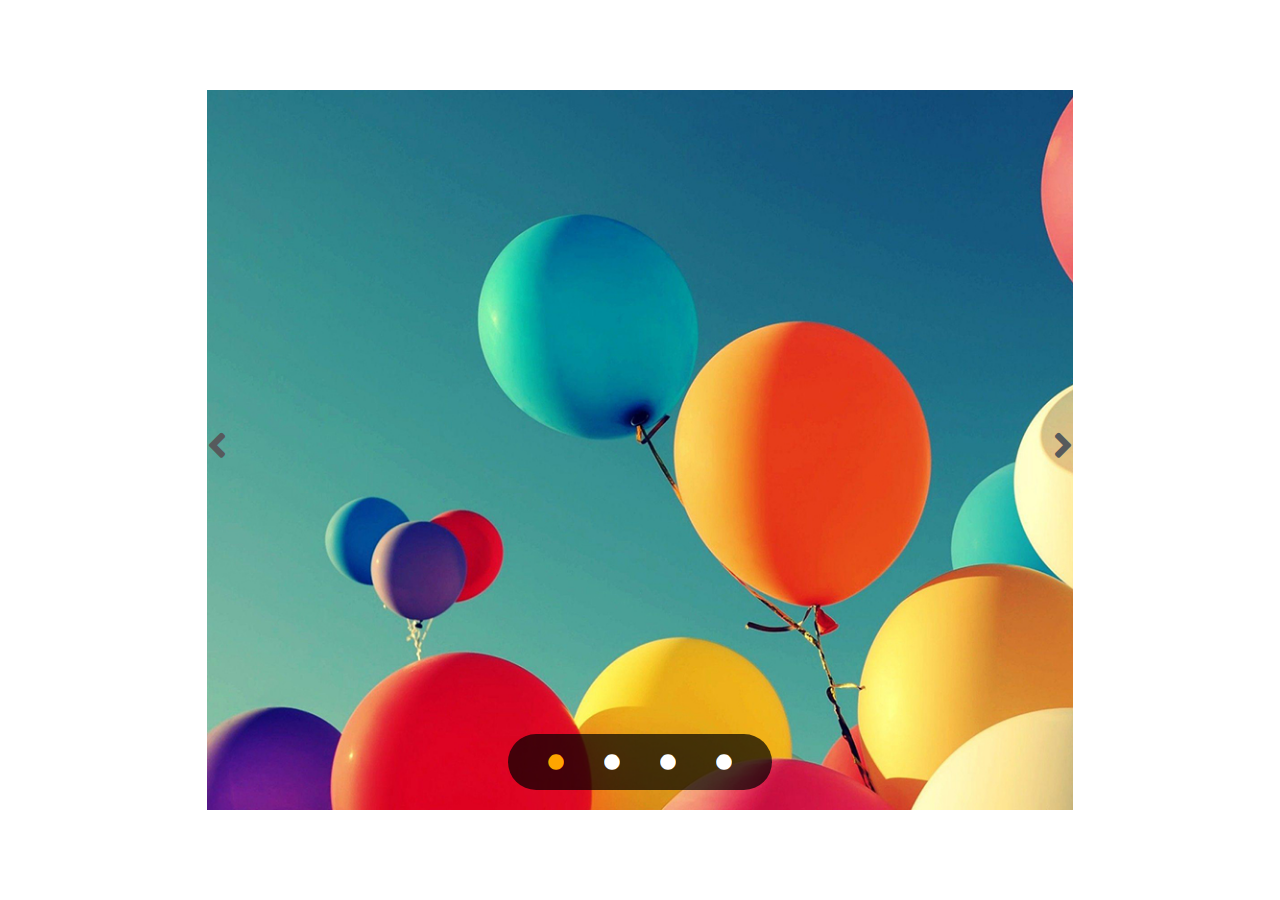
==== bonus/index.html @ 84b50ee6 "fix layout , now it's responsive" ====
<!DOCTYPE html>
<html lang="en" dir="ltr">

<head>
    <meta charset="utf-8">
    <link href="https://fonts.googleapis.com/css?family=Lato" rel="stylesheet">
    <link rel="stylesheet" href="https://stackpath.bootstrapcdn.com/bootstrap/4.3.1/css/bootstrap.min.css"
        integrity="sha384-ggOyR0iXCbMQv3Xipma34MD+dH/1fQ784/j6cY/iJTQUOhcWr7x9JvoRxT2MZw1T" crossorigin="anonymous">

    <link rel="stylesheet" href="https://use.fontawesome.com/releases/v5.5.0/css/all.css">
    <link rel="stylesheet" href="style/style.css">
    
    <title>Slider</title>
</head>

<body>
    <div class="container">
        <div class="slider-wrapper">
            <div class="prev">
                <i class="fas fa-angle-left"></i>
            </div>
            <div class="images">
                <img class="active first"
                    src="img/wp1837959.jpg"
                    alt="">
                <img src="img/mongolfiere.jpg" alt="">
                <img src="img/night.jpg" alt="">
                <img class="last" src="img/redNature.jpg"
                    alt="">
            </div>
            <div class="next">
                <i class="fas fa-angle-right"></i>
            </div>
            <div class="nav">
                <i class="fas fa-circle active first"></i>
                <i class="fas fa-circle"></i>
                <i class="fas fa-circle"></i>
                <i class="fas fa-circle last"></i>
            </div>
        </div>
    </div>
<script src="https://ajax.googleapis.com/ajax/libs/jquery/3.3.1/jquery.min.js"></script>
    <script src="js/script.js"></script>
</body>

</html>
---- bonus/style/style.css ----
* {
    margin: 0;
    padding: 0;
    box-sizing: border-box;
    font-family: 'Lato';
    overflow: hidden;
}
.container {
    display: flex;
    margin: 0 auto;
    width: 70%;
    height: 100vh;
}
.slider-wrapper {
    position: relative;
    margin: auto;
    width: 100%;
    height: 80%;
}
.slider-wrapper .images {
    height: 100%;
    text-align: center;
}
.slider-wrapper .images img {
    display: none;
    height: 100%;
}
.slider-wrapper .images img.active {
    display: inline-block;
}
.prev, .next {
    position: absolute;
    color: #565a5c;
    top: 50%;
    left: 0;
    transform: translateY(-50%);
    font-size: 40px;
    cursor: pointer;
}
.next {
    left: auto;
    right: 0;
}
.nav {
    position: absolute;
    left: 50%;
    bottom: 20px;
    transform: translateX(-50%);
    padding: 20px;
    border-radius: 999px;
    background: rgba(0,0,0,.7);
    color: white;
}
.nav > i {
    margin: 0 20px;
}
.nav > i.active {
    color: orange;
}
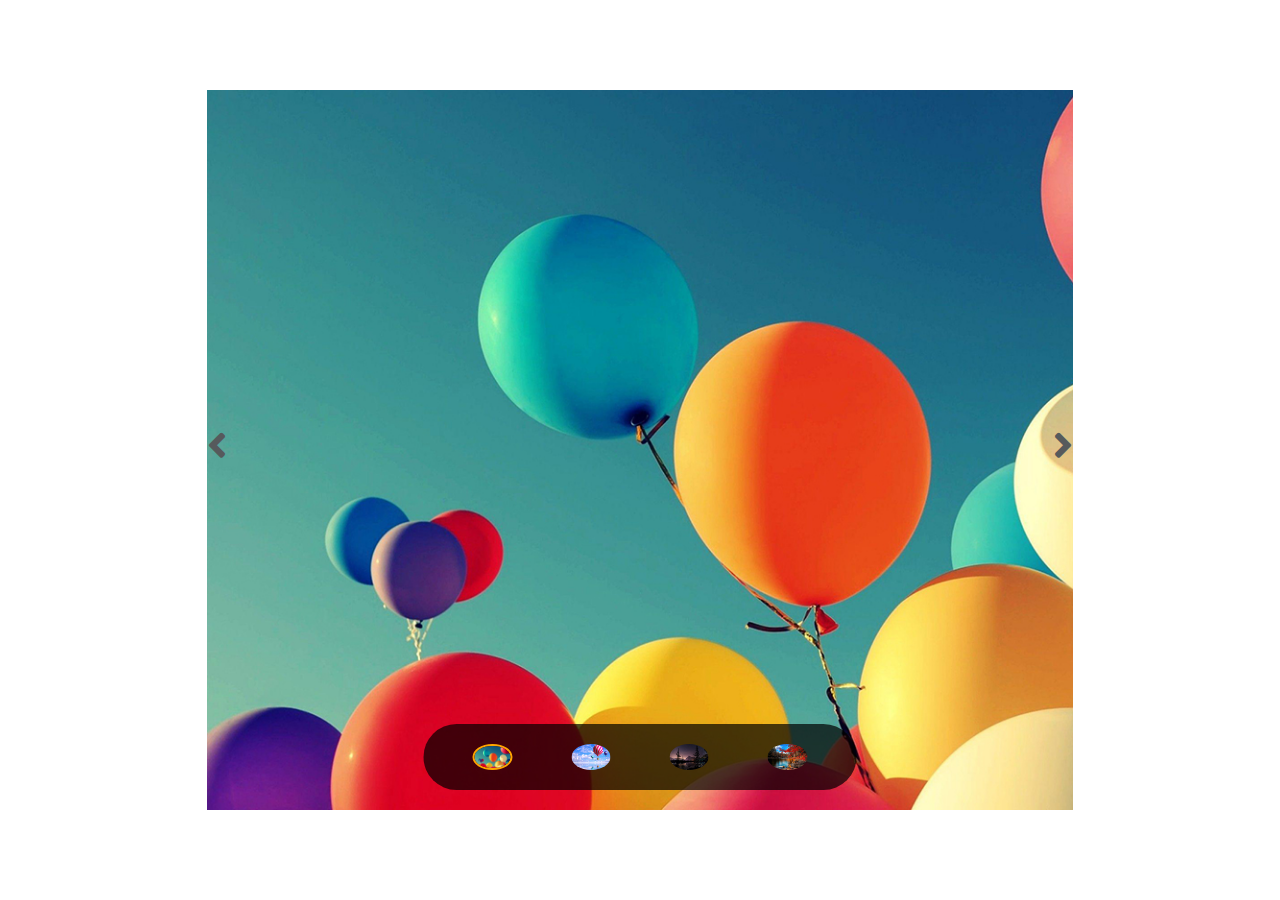
==== commit 4c72cbf6: "add preview" ====
--- a/bonus/index.html
+++ b/bonus/index.html
@@ -31,11 +31,11 @@
             <div class="next">
                 <i class="fas fa-angle-right"></i>
             </div>
-            <div class="nav">
-                <i class="fas fa-circle active first"></i>
-                <i class="fas fa-circle"></i>
-                <i class="fas fa-circle"></i>
-                <i class="fas fa-circle last"></i>
+            <div class="nav justify-content-around">
+                <img class="active first border" src="img/wp1837959.jpg" alt="">
+                <img src="img/mongolfiere.jpg" alt="">
+                <img src="img/night.jpg" alt="">
+                <img class="last" src="img/redNature.jpg" alt="">
             </div>
         </div>
     </div>
--- a/bonus/style/style.css
+++ b/bonus/style/style.css
@@ -50,10 +50,21 @@
     border-radius: 999px;
     background: rgba(0,0,0,.7);
     color: white;
+    display:flex;
+    /* flex-wrap: nowrap; */
 }
-.nav > i {
+.nav > img {
     margin: 0 20px;
 }
 .nav > i.active {
     color: orange;
+}
+
+.border{
+    border:2px solid orange !important;
+}
+
+.nav > img{
+    width:10%;
+    border-radius: 50%;
 }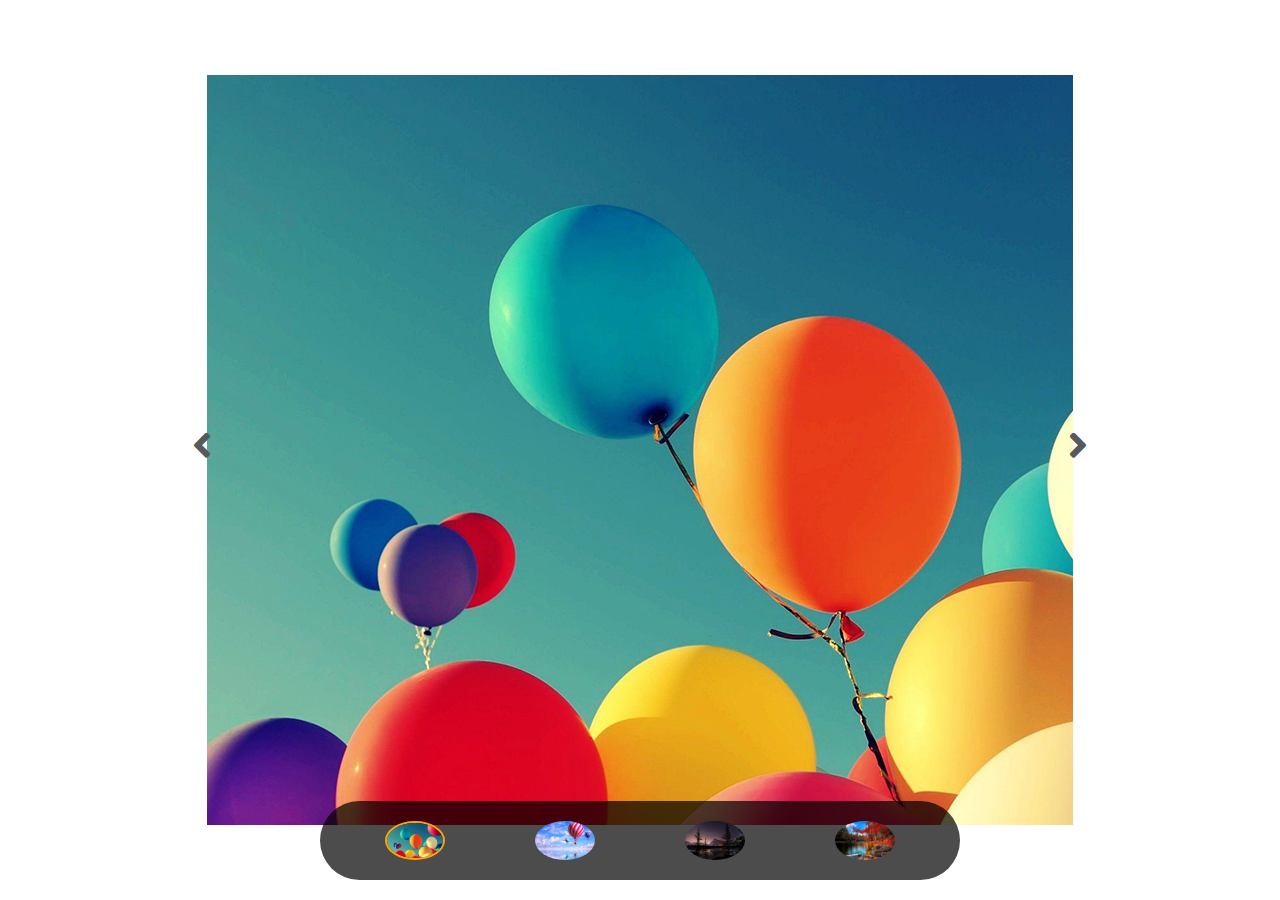
==== commit f624486c: "now the arrow keys are colored when I press with the keyboard" ====
--- a/bonus/index.html
+++ b/bonus/index.html
@@ -15,30 +15,33 @@
 
 <body>
     <div class="container">
-        <div class="slider-wrapper">
-            <div class="prev">
-                <i class="fas fa-angle-left"></i>
-            </div>
-            <div class="images">
-                <img class="active first"
-                    src="img/wp1837959.jpg"
-                    alt="">
-                <img src="img/mongolfiere.jpg" alt="">
-                <img src="img/night.jpg" alt="">
-                <img class="last" src="img/redNature.jpg"
-                    alt="">
-            </div>
-            <div class="next">
-                <i class="fas fa-angle-right"></i>
-            </div>
-            <div class="nav justify-content-around">
-                <img class="active first border" src="img/wp1837959.jpg" alt="">
-                <img src="img/mongolfiere.jpg" alt="">
-                <img src="img/night.jpg" alt="">
-                <img class="last" src="img/redNature.jpg" alt="">
+        <div class="row">
+            <div class="col-12">
+                <div class="prev">
+                    <i class="fas fa-angle-left"></i>
+                </div>
+                <div class="images">
+                    <img class="active first"
+                        src="img/wp1837959.jpg"
+                        alt="">
+                    <img src="img/mongolfiere.jpg" alt="">
+                    <img src="img/night.jpg" alt="">
+                    <img class="last" src="img/redNature.jpg"
+                        alt="">
+                </div>
+                <div class="next">
+                    <i class="fas fa-angle-right"></i>
+                </div>
             </div>
         </div>
-    </div>
+        
+                <div class="nav justify-content-around">
+                    <img class="active first border" src="img/wp1837959.jpg" alt="">
+                    <img src="img/mongolfiere.jpg" alt="">
+                    <img src="img/night.jpg" alt="">
+                    <img class="last" src="img/redNature.jpg" alt="">
+                </div>
+        </div>
 <script src="https://ajax.googleapis.com/ajax/libs/jquery/3.3.1/jquery.min.js"></script>
     <script src="js/script.js"></script>
 </body>
--- a/bonus/style/style.css
+++ b/bonus/style/style.css
@@ -11,21 +11,19 @@
     width: 70%;
     height: 100vh;
 }
-.slider-wrapper {
-    position: relative;
+.col-12 {
     margin: auto;
     width: 100%;
-    height: 80%;
 }
-.slider-wrapper .images {
+.col-12 .images {
     height: 100%;
     text-align: center;
 }
-.slider-wrapper .images img {
+.col-12 .images img {
     display: none;
     height: 100%;
 }
-.slider-wrapper .images img.active {
+.col-12 .images img.active {
     display: inline-block;
 }
 .prev, .next {
@@ -53,9 +51,7 @@
     display:flex;
     /* flex-wrap: nowrap; */
 }
-.nav > img {
-    margin: 0 20px;
-}
+
 .nav > i.active {
     color: orange;
 }
